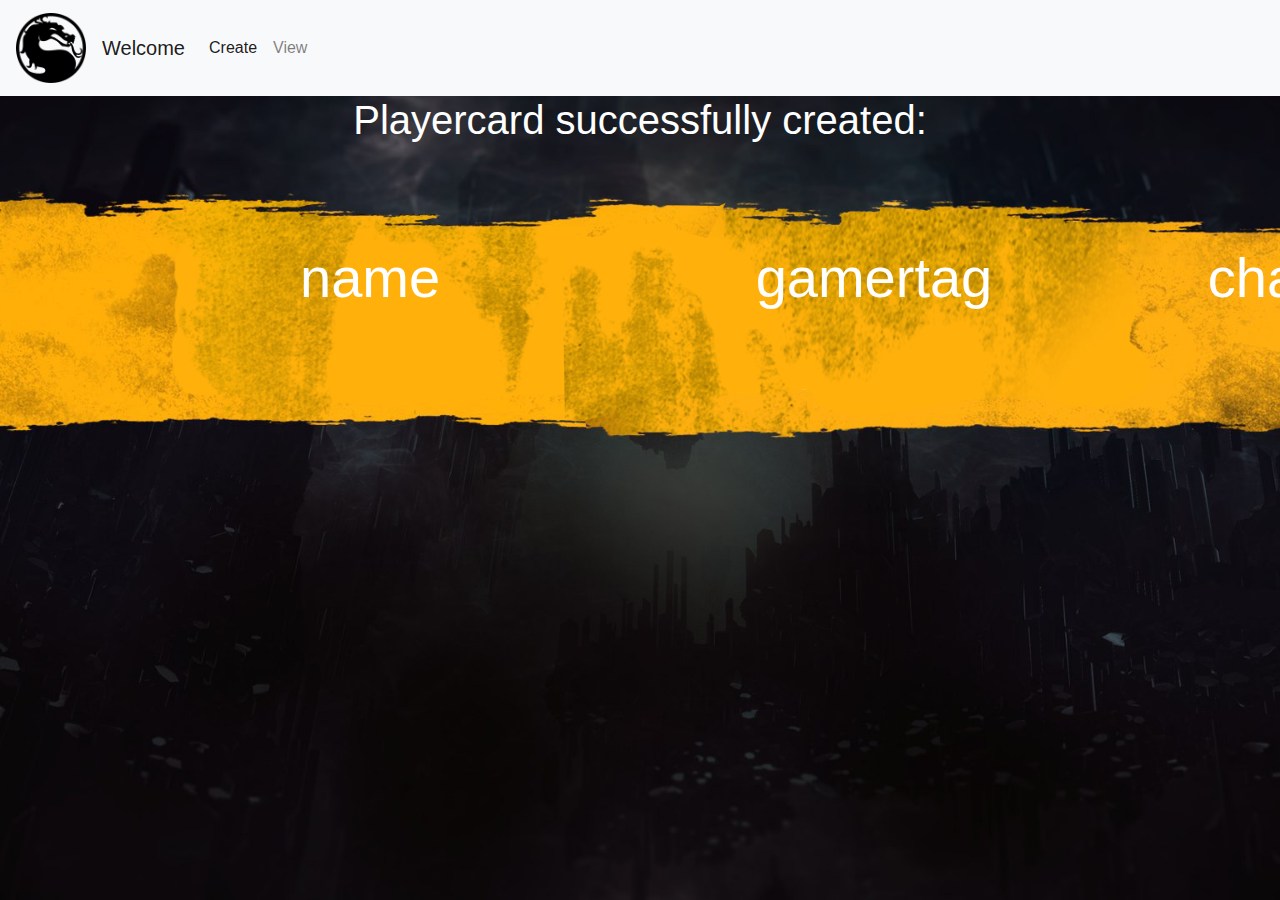
==== Playercard-fullstack-app/Project-Backend/src/main/webapp/card.html @ 4c1593e5 "Updated application with CRUD operations and new UI" ====
<!DOCTYPE html>
<html>

<head>
    <meta charset="utf-8">
    <link rel="stylesheet" href="https://stackpath.bootstrapcdn.com/bootstrap/4.3.1/css/bootstrap.min.css"
        integrity="sha384-ggOyR0iXCbMQv3Xipma34MD+dH/1fQ784/j6cY/iJTQUOhcWr7x9JvoRxT2MZw1T" crossorigin="anonymous">
    <link rel="stylesheet" type="text/css" href="playercard.css">
</head>
<title>playercard</title>

<body id="card-background">
    <div class="Background">
        <!-- Navigation bar -->
        <nav class="navbar navbar-expand-sm bg-light navbar-light">
            <!-- Brand/logo -->
            <a class="navbar-brand" href="#">
                <img src="images/logo.jpg" alt="Logo" style="width:70px;">
            </a>
            <a href="#" class="navbar-brand">Welcome</a>
            <button class="navbar-toggler" data-toggle="collapse" data-target="#navbarMenu">
                <span class="navbar-toggler-icon"></span>
            </button>
            <div class="collapse navbar-collapse" id="navbarMenu">
                <ul class="navbar-nav">
                    <li class="nav-item active">
                        <a class="nav-link" href="playercard.html">Create</a>
                    </li>
                    <li class="nav-item">
                        <a class="nav-link" href="view.html">View</a>
                    </li>
                </ul>
            </div>
    </div>
    </nav>
    <div class="playercard-header">
        <h1 class="display-5">Playercard successfully created:</h1>
    </div>
    <div class="playercard-info">
        <h1 class="display-4"> <span id="pcname">name</span> <span id="pctag">gamertag</span> <span
                id="pcchar">character</span> </h1>
    </div>
    <script src="serverRequest.js"></script>
    <script src="playercard.js"></script>
    <script src="card.js"></script>
</body>

</html>
---- Playercard-fullstack-app/Project-Backend/src/main/webapp/playercard.css ----
body {
  background: url('images/main_menu_background.jpg') no-repeat center center fixed;
  -webkit-background-size: cover;
  -moz-background-size: cover;
  background-size: cover;
  -o-background-size: cover;
}
#card-background {
  background: url('images/card_background.jpg') no-repeat center center fixed;
  -webkit-background-size: cover;
  -moz-background-size: cover;
  background-size: cover;
  -o-background-size: cover;
}

.page{
  text-align: center;
}

.register{
    margin:25px;
}

.registerbtn{
    margin:5px;
    padding: 20px;
}

.loginbtn{
    margin: 0;
    padding: 0;  
}

.logOutbtn{
    margin: 0;
    padding: 0;
}  

.playercard-header{
    text-align: center;
}
.namefield{
 margin: 3px;
  padding: 20px;
}

.gamertagfield{
    margin: 3px;
  padding: 20px;
}
.characterfield{
 margin: 3px;
  padding: 20px;
}

h1{
  color:white;
}

.table-bordered{
  color:blanchedalmond;
}

.page h6{
  color:blanchedalmond;
}

.playercard-info{
  margin: 100px;
  white-space: nowrap;
  color:white;
}

#pcname{
  margin:100px;
  text-align: left;
  padding: 100px;
}

#pctag{
  text-align: center;
  padding: 100px;
}

#pcchar{
  text-align: right;
  padding: 100px;
}

.returnmsg{
  margin : 30px;
  color:red;
}
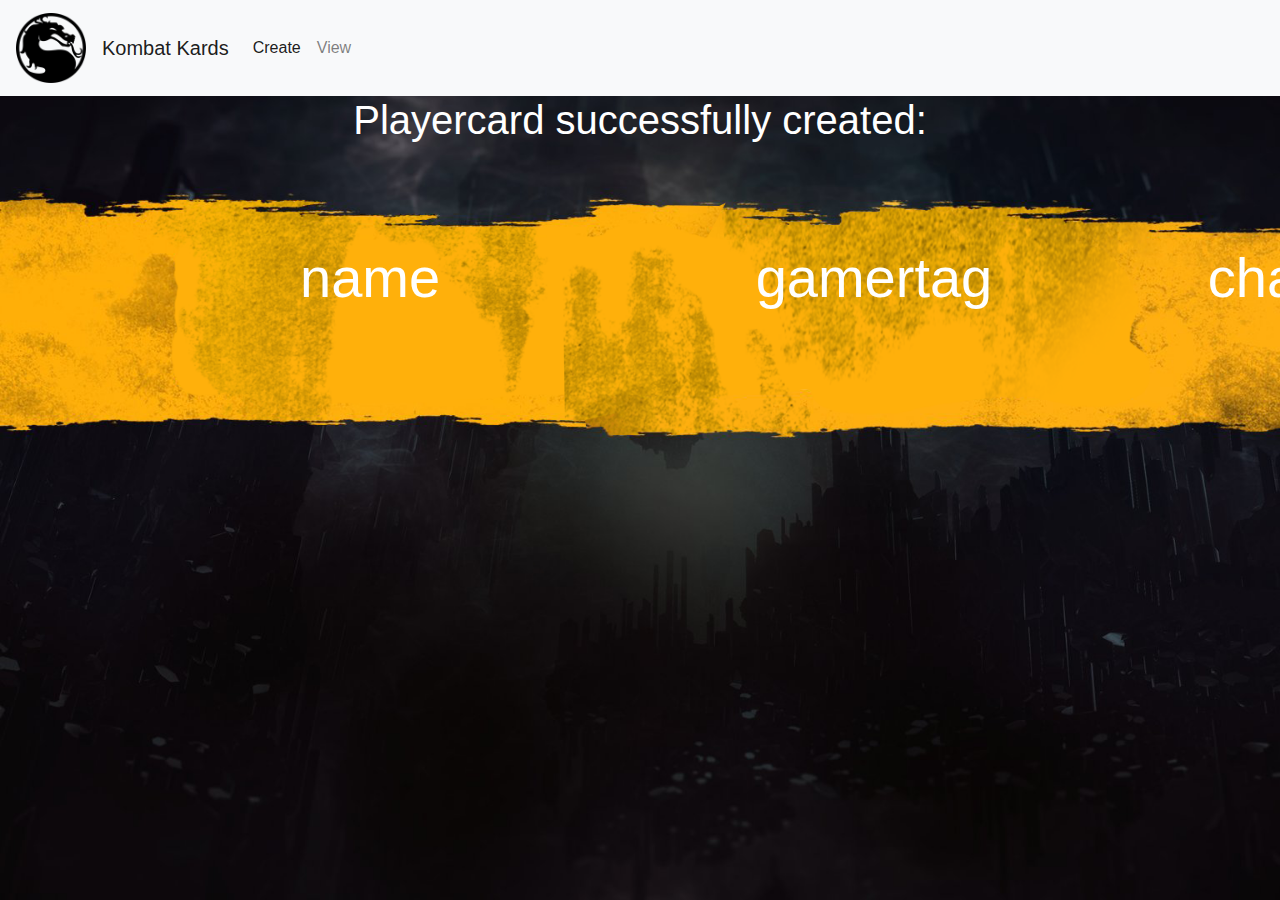
==== commit c06b3cc9: "Added intro messages and home navigation and adjusted url" ====
--- a/Playercard-fullstack-app/Project-Backend/src/main/webapp/card.html
+++ b/Playercard-fullstack-app/Project-Backend/src/main/webapp/card.html
@@ -14,10 +14,10 @@
         <!-- Navigation bar -->
         <nav class="navbar navbar-expand-sm bg-light navbar-light">
             <!-- Brand/logo -->
-            <a class="navbar-brand" href="#">
+            <a class="navbar-brand" href="index.html">
                 <img src="images/logo.jpg" alt="Logo" style="width:70px;">
             </a>
-            <a href="#" class="navbar-brand">Welcome</a>
+            <a href="index.html" class="navbar-brand">Kombat Kards</a>
             <button class="navbar-toggler" data-toggle="collapse" data-target="#navbarMenu">
                 <span class="navbar-toggler-icon"></span>
             </button>
--- a/Playercard-fullstack-app/Project-Backend/src/main/webapp/playercard.css
+++ b/Playercard-fullstack-app/Project-Backend/src/main/webapp/playercard.css
@@ -91,4 +91,7 @@
   margin : 30px;
   color:red;
 }
-
+.intro{
+  text-align: center;
+  color:white;
+}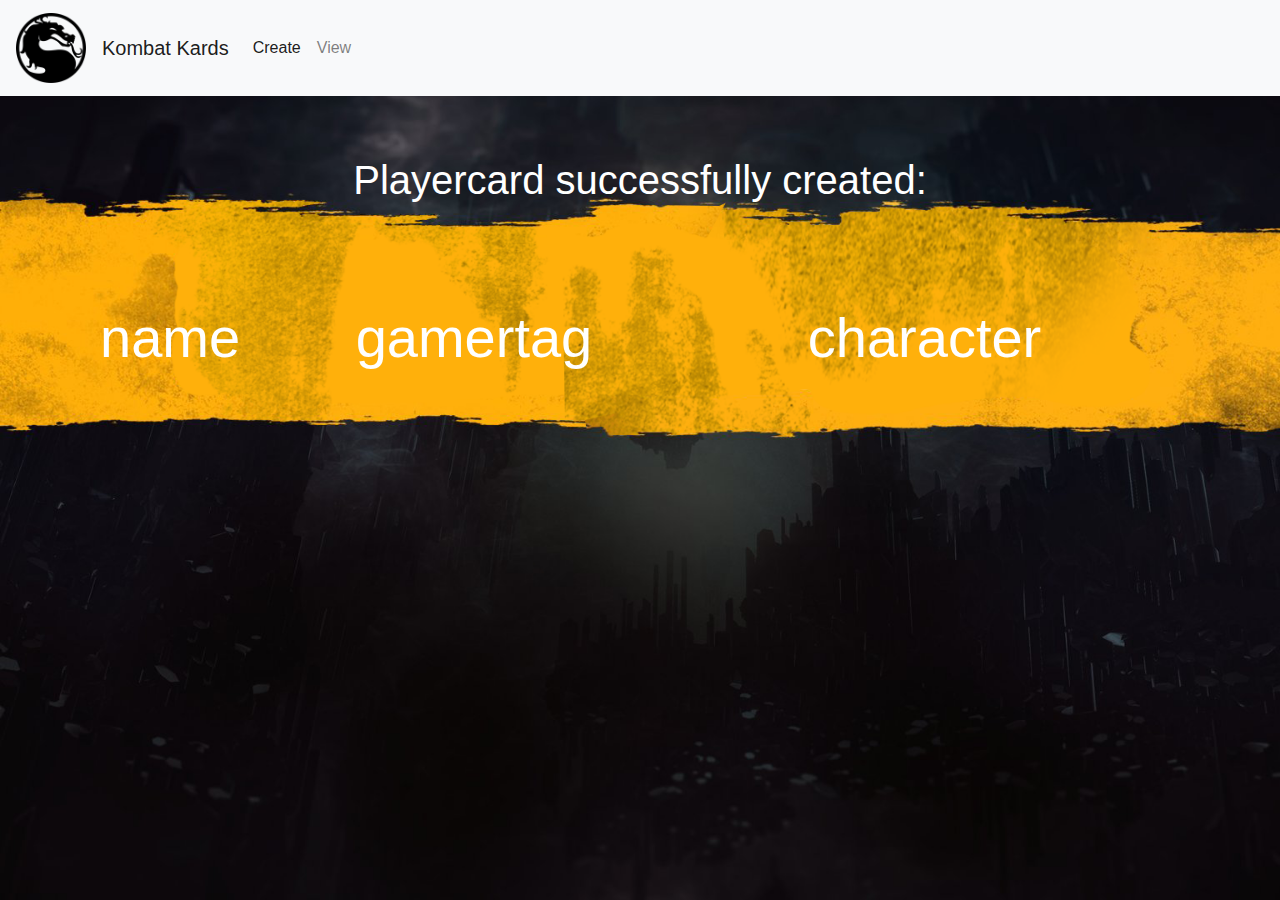
==== commit bcd34804: "Added scaling" ====
--- a/Playercard-fullstack-app/Project-Backend/src/main/webapp/card.html
+++ b/Playercard-fullstack-app/Project-Backend/src/main/webapp/card.html
@@ -3,8 +3,11 @@
 
 <head>
     <meta charset="utf-8">
-    <link rel="stylesheet" href="https://stackpath.bootstrapcdn.com/bootstrap/4.3.1/css/bootstrap.min.css"
-        integrity="sha384-ggOyR0iXCbMQv3Xipma34MD+dH/1fQ784/j6cY/iJTQUOhcWr7x9JvoRxT2MZw1T" crossorigin="anonymous">
+
+    <meta name ="viewport" content="width-device-width, intial-scale=1,  shrink-to-fit=yes">
+    
+    <link rel="stylesheet" href="https://stackpath.bootstrapcdn.com/bootstrap/4.3.1/css/bootstrap.min.css" integrity="sha384-ggOyR0iXCbMQv3Xipma34MD+dH/1fQ784/j6cY/iJTQUOhcWr7x9JvoRxT2MZw1T"
+        crossorigin="anonymous">
     <link rel="stylesheet" type="text/css" href="playercard.css">
 </head>
 <title>playercard</title>
@@ -37,8 +40,10 @@
         <h1 class="display-5">Playercard successfully created:</h1>
     </div>
     <div class="playercard-info">
-        <h1 class="display-4"> <span id="pcname">name</span> <span id="pctag">gamertag</span> <span
-                id="pcchar">character</span> </h1>
+      
+
+
+        <h1 class="display-4"> <span id="pcname">name</span> <span id="pctag">gamertag</span> <span id="pcchar">character</span> </h1>
     </div>
     <script src="serverRequest.js"></script>
     <script src="playercard.js"></script>
--- a/Playercard-fullstack-app/Project-Backend/src/main/webapp/playercard.css
+++ b/Playercard-fullstack-app/Project-Backend/src/main/webapp/playercard.css
@@ -17,6 +17,11 @@
   text-align: center;
 }
 
+.input-field{
+ width:300px;
+    height:50px;
+    font-size:14pt;
+}
 .register{
     margin:25px;
 }
@@ -38,6 +43,7 @@
 
 .playercard-header{
     text-align: center;
+    margin:60px;
 }
 .namefield{
  margin: 3px;
@@ -72,9 +78,10 @@
 }
 
 #pcname{
-  margin:100px;
+ 
   text-align: left;
-  padding: 100px;
+  adding: 100px;
+  
 }
 
 #pctag{
@@ -94,4 +101,17 @@
 .intro{
   text-align: center;
   color:white;
-}+}
+.players{
+  padding: 50px;
+}
+
+#viewPlayers{
+  margin:10px;
+  
+}
+ .view-message{
+   margin:25px;
+   color:blanchedalmond;
+ }
+ 